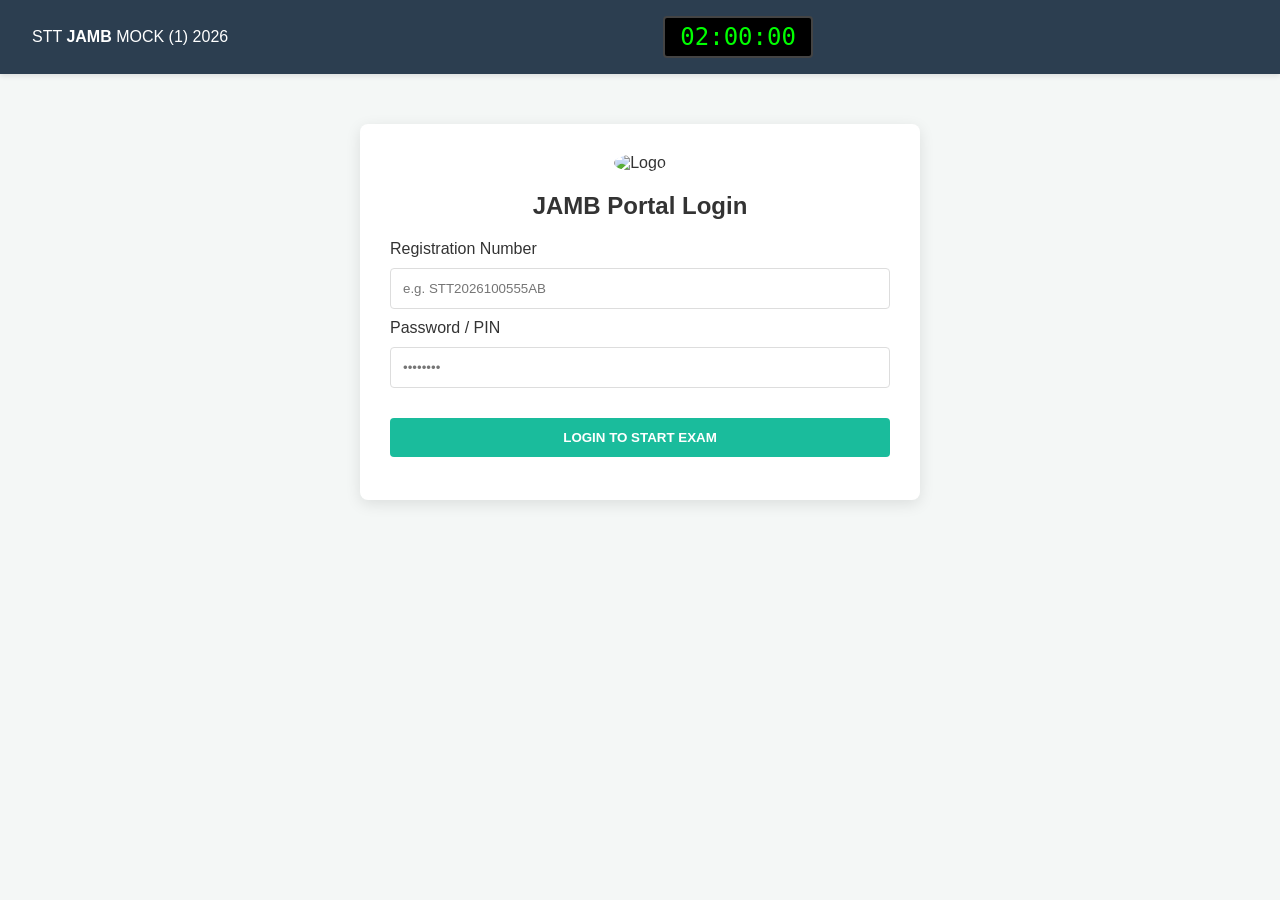
==== index.html @ cdda734f "Each file edited and updated" ====
<!DOCTYPE html>
<html lang="en">
<head>
    <meta charset="UTF-8">
    <meta name="viewport" content="width=device-width, initial-scale=1.0">
    <title>SST JAMB MOCK 2026</title>
    <link rel="stylesheet" href="style.css">
</head>
<body>

<header>
    <div class="logo">STT <strong>JAMB</strong> MOCK (1) 2026</div>
    <div class="timer-box" id="timer">02:00:00</div>
    <div id="userDisplayName" style="font-size: 0.9rem;"></div>
</header>

<div id="loginPage" class="auth-container">
    <div style="margin-bottom: 20px;">
        <img src="https://via.placeholder.com/80" alt="Logo" style="border-radius: 50%;">
        <h2>JAMB Portal Login</h2>
    </div>
    <div style="text-align: left;">
        <label>Registration Number</label>
        <input type="text" id="regNumber" placeholder="e.g. STT2026100555AB">
        
        <label>Password / PIN</label>
        <input type="password" id="password" placeholder="••••••••">
    </div>
    <button class="btn-main" style="margin-top: 20px;" id="loginBtn" onclick="handleLogin()">
        LOGIN TO START EXAM
    </button>
    
    <p id="loginError" style="color: var(--accent); font-size: 0.8rem; margin-top: 10px;"></p>
</div>

<div id="examPage" class="hidden">
    <div class="subject-tabs" id="subjectTabs"></div>
    
    <div class="exam-layout">
        <main>
            <div class="question-card" id="questionArea">
                </div>
            <div style="margin-top: 20px; display: flex; justify-content: space-between;">
                <button class="btn-main" style="width: 120px;" onclick="prevQuestion()">Previous</button>
                <button class="btn-main" style="width: 120px;" onclick="nextQuestion()">Next</button>
            </div>
        </main>

        <aside class="nav-panel">
            <h4>Question Palette</h4>
            <div class="q-grid" id="questionGrid"></div>
            <hr>
            <button class="btn-main" style="background: var(--accent);" onclick="confirmSubmit()">SUBMIT EXAM</button>
        </aside>
    </div>
</div>

<div id="resultPage" class="hidden">
    <div class="result-container">
        <h2>Examination Result</h2>
        <div id="scoreCircle" style="font-size: 3rem; color: var(--secondary); margin: 20px 0;"></div>
        <table id="resultTable">
            <thead>
                <tr><th>Subject</th><th>Score</th></tr>
            </thead>
            <tbody id="resultBody"></tbody>
        </table>
        <button class="btn-main" onclick="location.reload()">Take Another Mock</button>
    </div>
</div>

<script>
    const BASE_URL = "https://cbt-backend-mgqe.onrender.com"; // Update to your Render URL
    let state = {
        examId: null,
        userId: null,
        allQuestions: [], // Organized by subject
        currentSubIndex: 0,
        currentQIndex: 0,
        answers: {}, // { questionId: selectedKey }
        timeLeft: 120 * 60
    };
async function handleLogin() {
    const regNumber = document.getElementById('regNumber').value;
    const password = document.getElementById('password').value;
    const errorEl = document.getElementById('loginError');
    const btn = document.getElementById('loginBtn');

    if(!regNumber || !password) return alert("Please enter both Reg Number and Password");

    btn.innerText = "Authenticating...";
    btn.disabled = true;

    try {
        const res = await fetch(`${BASE_URL}/login`, {
            method: "POST",
            headers: {"Content-Type":"application/json"},
            body: JSON.stringify({ regNumber, password })
        });

        const data = await res.json();

        if (res.status !== 200) {
            errorEl.innerText = data.message;
            btn.innerText = "LOGIN TO START EXAM";
            btn.disabled = false;
            return;
        }

        // Successfully Logged In
        state.examId = data.examId;
        state.userId = data.userId;

        // Fetch Questions for this user's specific subject combination
        const qRes = await fetch(`${BASE_URL}/fetch-questions/${state.examId}`);
        state.allQuestions = await qRes.json();

        // UI Transition
        document.getElementById('loginPage').classList.add('hidden');
        document.getElementById('examPage').classList.remove('hidden');
        document.getElementById('userDisplayName').innerText = 
            `${data.firstName} ${data.lastName} (${regNumber.toUpperCase()})`;
        
        renderTabs();
        renderQuestion();
        startTimer();

    } catch (err) {
        errorEl.innerText = "Server connection failed. Please try again.";
        btn.disabled = false;
    }
}
    

    function renderTabs() {
        const container = document.getElementById('subjectTabs');
        container.innerHTML = state.allQuestions.map((item, idx) => `
            <div class="tab ${idx === state.currentSubIndex ? 'active-tab' : ''}" onclick="switchSubject(${idx})">
                ${item.subject}
            </div>
        `).join('');
    }

    function switchSubject(idx) {
        state.currentSubIndex = idx;
        state.currentQIndex = 0;
        renderTabs();
        renderQuestion();
    }

    function renderQuestion() {
        const subjectData = state.allQuestions[state.currentSubIndex];
        const q = subjectData.questions[state.currentQIndex];
        const questionArea = document.getElementById('questionArea');

        let html = `
            <small>Subject: ${subjectData.subject} | Question ${state.currentQIndex + 1}</small>
            <p style="font-size: 1.2rem; margin: 20px 0;">${q.questionText}</p>
        `;

        q.options.forEach(opt => {
            const isSelected = state.answers[q._id] === opt.key;
            html += `
                <div class="option ${isSelected ? 'selected' : ''}" onclick="saveAnswer('${q._id}', '${opt.key}')">
                    <span class="opt-key">${opt.key}</span>
                    <span>${opt.value}</span>
                </div>
            `;
        });

        questionArea.innerHTML = html;
        renderGrid();
    }

    function renderGrid() {
        const questions = state.allQuestions[state.currentSubIndex].questions;
        const grid = document.getElementById('questionGrid');
        grid.innerHTML = questions.map((q, i) => `
            <div class="q-circle ${state.answers[q._id] ? 'answered' : ''} ${i === state.currentQIndex ? 'current' : ''}" 
                 onclick="jumpTo(${i})">${i + 1}</div>
        `).join('');
    }

    async function saveAnswer(qId, key) {
        state.answers[qId] = key;
        renderQuestion();
        
        // Silent background save
        fetch(`${BASE_URL}/save-answer`, {
            method: "POST",
            headers: {"Content-Type":"application/json"},
            body: JSON.stringify({ examId: state.examId, questionId: qId, selectedOptionKey: key })
        });
    }

    function jumpTo(i) { state.currentQIndex = i; renderQuestion(); }
    function nextQuestion() { 
        if(state.currentQIndex < state.allQuestions[state.currentSubIndex].questions.length - 1) {
            state.currentQIndex++; renderQuestion();
        }
    }
    function prevQuestion() {
        if(state.currentQIndex > 0) {
            state.currentQIndex--; renderQuestion();
        }
    }

    function startTimer() {
        const timerEl = document.getElementById('timer');
        const interval = setInterval(() => {
            state.timeLeft--;
            let h = Math.floor(state.timeLeft / 3600);
            let m = Math.floor((state.timeLeft % 3600) / 60);
            let s = state.timeLeft % 60;
            timerEl.innerText = `${String(h).padStart(2,'0')}:${String(m).padStart(2,'0')}:${String(s).padStart(2,'0')}`;
            
            if(state.timeLeft <= 0) { clearInterval(interval); confirmSubmit(); }
        }, 1000);
    }

    async function confirmSubmit() {
        if(!confirm("Are you sure you want to submit?")) return;
        
        const res = await fetch(`${BASE_URL}/submit-exam`, {
            method: "POST",
            headers: {"Content-Type":"application/json"},
            body: JSON.stringify({ examId: state.examId })
        });
        const result = await res.json();
        
        showResults(result);
    }

    function showResults(data) {
        document.getElementById('examPage').classList.add('hidden');
        document.getElementById('resultPage').classList.remove('hidden');
        document.getElementById('scoreCircle').innerText = `${data.aggregateScore} / 400`;
        
        const body = document.getElementById('resultBody');
        body.innerHTML = data.subjectResults.map(r => `
            <tr>
                <td>${r.subjectName}</td>
                <td>${r.weightedScore} / 100 <small>(${r.correctCount} correct)</small></td>
            </tr>
        `).join('');
    }
</script>
</body>
</html>
---- style.css ----
:root {
    --primary: #2c3e50;
    --secondary: #1abc9c;
    --accent: #e74c3c;
    --bg: #f4f7f6;
    --white: #ffffff;
    --text: #333;
}

body {
    font-family: 'Segoe UI', Tahoma, Geneva, Verdana, sans-serif;
    margin: 0;
    background-color: var(--bg);
    color: var(--text);
}

/* Utilities */
.hidden { display: none !important; }

/* Header & Timer */
header {
    background: var(--primary);
    color: var(--white);
    padding: 1rem 2rem;
    display: flex;
    justify-content: space-between;
    align-items: center;
    box-shadow: 0 2px 5px rgba(0,0,0,0.1);
    position: sticky;
    top: 0;
    z-index: 100;
}

.timer-box {
    background: #000;
    padding: 5px 15px;
    border-radius: 4px;
    font-family: monospace;
    font-size: 1.5rem;
    color: #00ff00;
    border: 2px solid #444;
}

/* Auth & Dashboard Card */
.auth-container, .result-container {
    max-width: 500px;
    margin: 50px auto;
    background: var(--white);
    padding: 30px;
    border-radius: 8px;
    box-shadow: 0 4px 15px rgba(0,0,0,0.1);
    text-align: center;
}

input, select {
    width: 100%;
    padding: 12px;
    margin: 10px 0;
    border: 1px solid #ddd;
    border-radius: 4px;
    box-sizing: border-box;
}

.btn-main {
    background: var(--secondary);
    color: white;
    border: none;
    padding: 12px 25px;
    cursor: pointer;
    font-weight: bold;
    border-radius: 4px;
    transition: 0.3s;
    width: 100%;
}

.btn-main:hover { opacity: 0.9; }

/* Exam Layout */
.exam-layout {
    display: grid;
    grid-template-columns: 1fr 300px;
    gap: 20px;
    padding: 20px;
}

@media (max-width: 800px) {
    .exam-layout { grid-template-columns: 1fr; }
}

/* Tabs */
.subject-tabs {
    display: flex;
    background: #ddd;
    gap: 2px;
}

.tab {
    flex: 1;
    padding: 15px;
    text-align: center;
    cursor: pointer;
    background: #eee;
    font-weight: bold;
}

.active-tab {
    background: var(--white);
    color: var(--secondary);
    border-top: 3px solid var(--secondary);
}

/* Question Area */
.question-card {
    background: var(--white);
    padding: 25px;
    border-radius: 5px;
    min-height: 300px;
}

.option {
    border: 2px solid #eee;
    padding: 15px;
    margin: 10px 0;
    border-radius: 8px;
    cursor: pointer;
    display: flex;
    align-items: center;
    transition: 0.2s;
}

.option:hover { background: #f9f9f9; }

.option.selected {
    border-color: var(--secondary);
    background: #e8f8f5;
}

.opt-key {
    background: #eee;
    width: 30px;
    height: 30px;
    display: flex;
    align-items: center;
    justify-content: center;
    border-radius: 50%;
    margin-right: 15px;
    font-weight: bold;
}

/* Navigation Grid */
.nav-panel {
    background: var(--white);
    padding: 15px;
    border-radius: 5px;
}

.q-grid {
    display: grid;
    grid-template-columns: repeat(5, 1fr);
    gap: 8px;
    margin-bottom: 20px;
}

.q-circle {
    aspect-ratio: 1;
    border: 1px solid #ccc;
    background: #fff;
    cursor: pointer;
    display: flex;
    align-items: center;
    justify-content: center;
    font-size: 0.8rem;
    border-radius: 4px;
}

.q-circle.answered { background: var(--secondary); color: white; border: none; }
.q-circle.current { border: 2px solid var(--primary); font-weight: bold; }

/* Results Table */
table {
    width: 100%;
    border-collapse: collapse;
    margin: 20px 0;
}

th, td {
    padding: 12px;
    border-bottom: 1px solid #ddd;
    text-align: left;
}
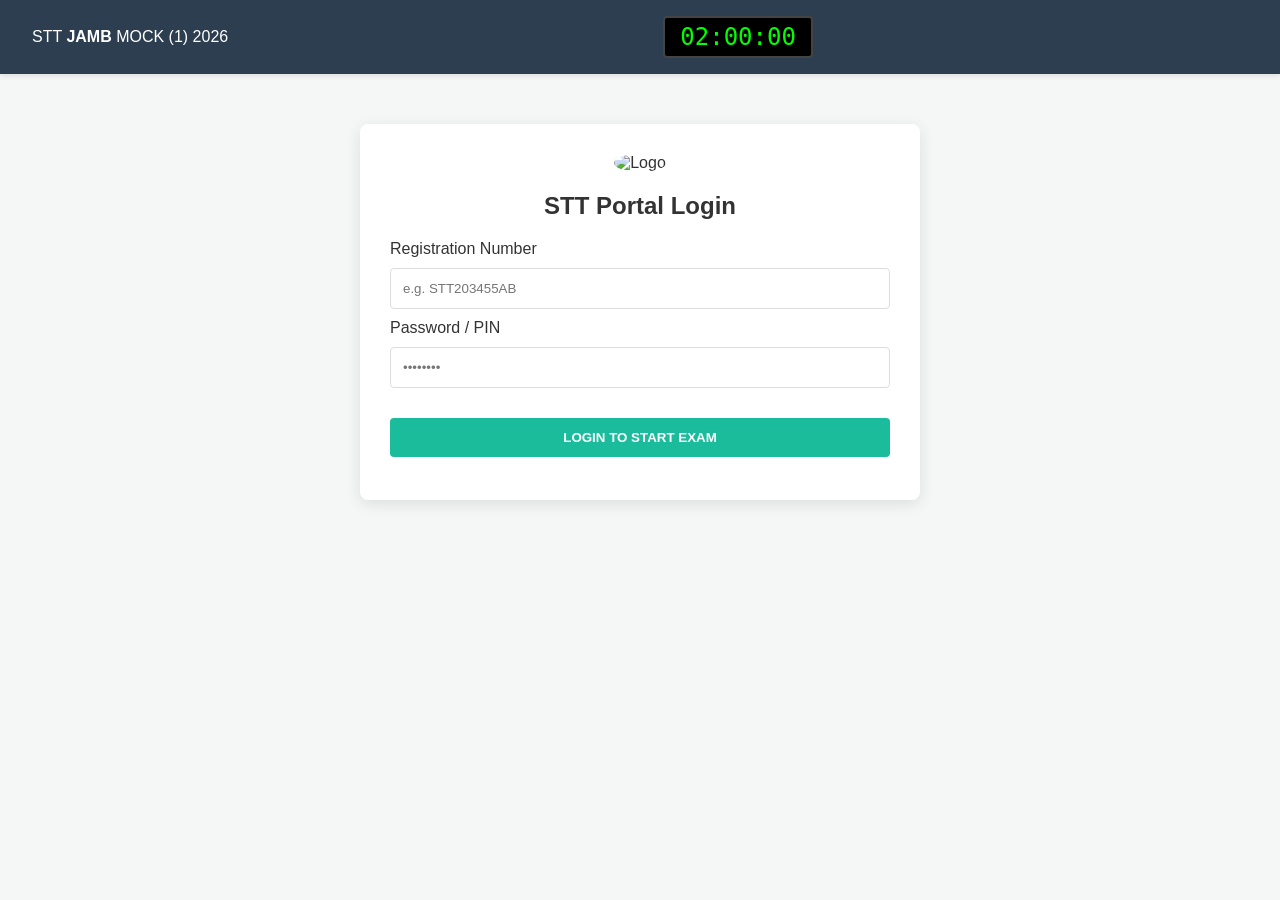
==== commit 560323ff: "Each file edited and updated (new)" ====
--- a/index.html
+++ b/index.html
@@ -17,11 +17,11 @@
 <div id="loginPage" class="auth-container">
     <div style="margin-bottom: 20px;">
         <img src="https://via.placeholder.com/80" alt="Logo" style="border-radius: 50%;">
-        <h2>JAMB Portal Login</h2>
+        <h2>STT Portal Login</h2>
     </div>
     <div style="text-align: left;">
         <label>Registration Number</label>
-        <input type="text" id="regNumber" placeholder="e.g. STT2026100555AB">
+        <input type="text" id="regNumber" placeholder="e.g. STT203455AB">
         
         <label>Password / PIN</label>
         <input type="password" id="password" placeholder="••••••••">
@@ -107,28 +107,33 @@
             return;
         }
 
-        // Successfully Logged In
-        state.examId = data.examId;
-        state.userId = data.userId;
-
-        // Fetch Questions for this user's specific subject combination
-        const qRes = await fetch(`${BASE_URL}/fetch-questions/${state.examId}`);
-        state.allQuestions = await qRes.json();
-
-        // UI Transition
-        document.getElementById('loginPage').classList.add('hidden');
-        document.getElementById('examPage').classList.remove('hidden');
-        document.getElementById('userDisplayName').innerText = 
-            `${data.firstName} ${data.lastName} (${regNumber.toUpperCase()})`;
-        
-        renderTabs();
-        renderQuestion();
-        startTimer();
-
-    } catch (err) {
-        errorEl.innerText = "Server connection failed. Please try again.";
-        btn.disabled = false;
-    }
+// ... inside handleLogin() after const data = await res.json();
+
+if (res.ok) {
+    // 1. Store IDs in the global state
+    state.examId = data.examId;
+    state.userId = data.userId;
+
+    // 2. Update the UI Header with the retrieved data
+    // Use data.firstName and data.regNumber specifically
+    document.getElementById('userDisplayName').innerText = 
+        `${data.firstName} ${data.lastName} (${data.regNumber})`;
+
+    // 3. Proceed to fetch questions
+    const qRes = await fetch(`${BASE_URL}/fetch-questions/${state.examId}`);
+    state.allQuestions = await qRes.json();
+
+    // 4. Switch Screens
+    document.getElementById('loginPage').classList.add('hidden');
+    document.getElementById('examPage').classList.remove('hidden');
+    
+    renderTabs();
+    renderQuestion();
+    startTimer();
+} else {
+    // Handle error if data.message is undefined
+    errorEl.innerText = data.message || "Login failed";
+}
 }
     
 
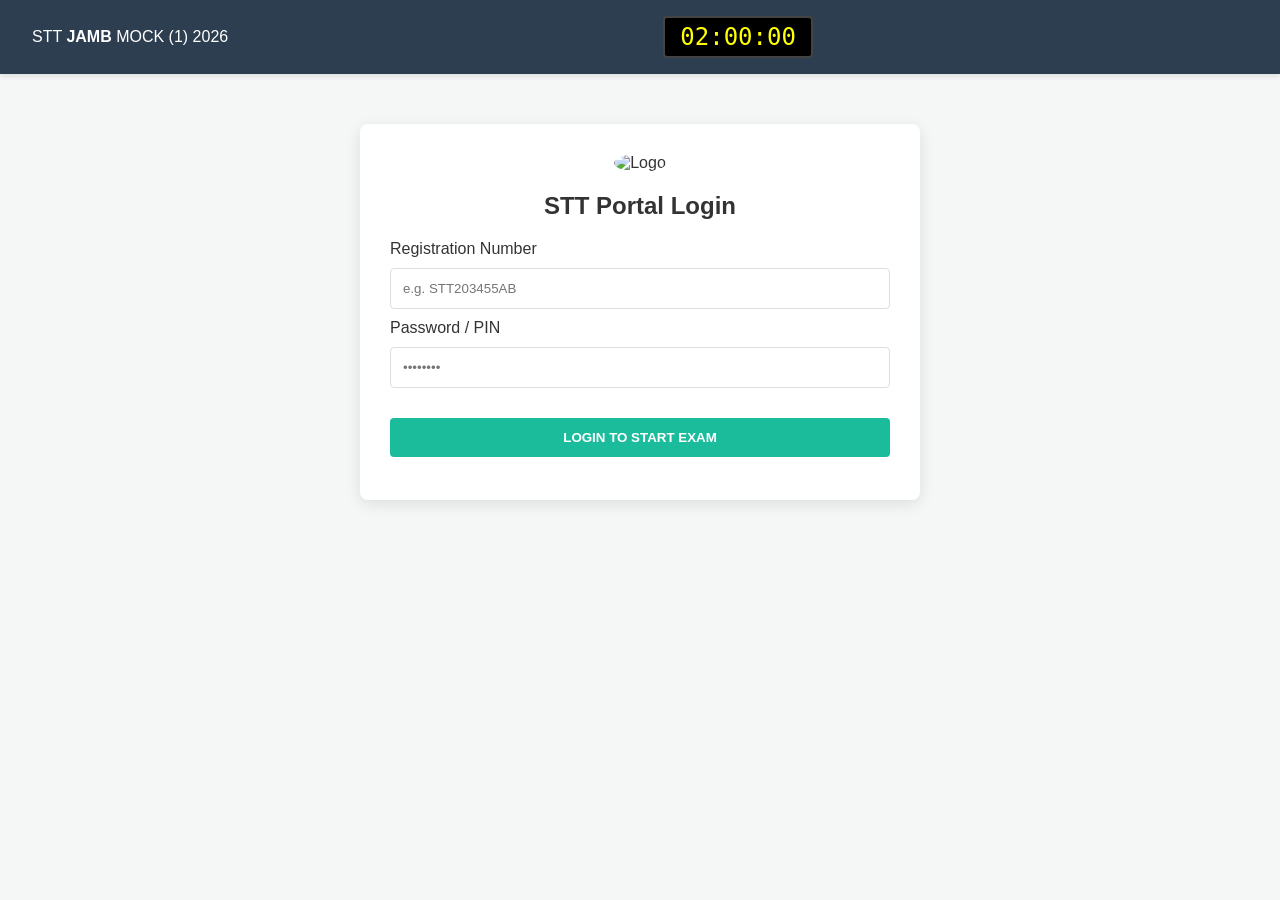
==== commit cefc7603: "Each file edited and updated (new latest 1.0)" ====
--- a/index.html
+++ b/index.html
@@ -3,8 +3,10 @@
 <head>
     <meta charset="UTF-8">
     <meta name="viewport" content="width=device-width, initial-scale=1.0">
-    <title>SST JAMB MOCK 2026</title>
+    <title>STT JAMB MOCK 2026</title>
     <link rel="stylesheet" href="style.css">
+    <script src="https://polyfill.io/v3/polyfill.min.js?features=es6"></script>
+    <script id="MathJax-script" async src="https://cdn.jsdelivr.net/npm/mathjax@3/es5/tex-mml-chtml.js"></script>
 </head>
 <body>
 
@@ -33,13 +35,27 @@
     <p id="loginError" style="color: var(--accent); font-size: 0.8rem; margin-top: 10px;"></p>
 </div>
 
+<div id="dashboardPage" class="hidden auth-container">
+    <div class="card">
+        <h3>Welcome, <span id="dashName"></span></h3>
+        <p><strong>Reg No:</strong> <span id="dashReg"></span></p>
+        <div style="background: #f0f9ff; padding: 15px; border-radius: 8px; margin: 20px 0; text-align: left;">
+            <p><strong>Available Exam:</strong> <span id="examName"></span></p>
+            <p><strong>Duration:</strong> <span id="examDur"></span> Minutes</p>
+            <p><strong>Subjects:</strong> <span id="examSubs"></span></p>
+        </div>
+        <button class="btn-main" id="startExamBtn" onclick="initiateExam()">START EXAMINATION NOW</button>
+    </div>
+</div>
+
 <div id="examPage" class="hidden">
     <div class="subject-tabs" id="subjectTabs"></div>
     
     <div class="exam-layout">
         <main>
             <div class="question-card" id="questionArea">
-                </div>
+                <p>Loading questions...</p>
+            </div>
             <div style="margin-top: 20px; display: flex; justify-content: space-between;">
                 <button class="btn-main" style="width: 120px;" onclick="prevQuestion()">Previous</button>
                 <button class="btn-main" style="width: 120px;" onclick="nextQuestion()">Next</button>
@@ -50,7 +66,7 @@
             <h4>Question Palette</h4>
             <div class="q-grid" id="questionGrid"></div>
             <hr>
-            <button class="btn-main" style="background: var(--accent);" onclick="confirmSubmit()">SUBMIT EXAM</button>
+            <button class="btn-main" style="background: #e74c3c;" onclick="confirmSubmit()">SUBMIT EXAM</button>
         </aside>
     </div>
 </div>
@@ -58,7 +74,7 @@
 <div id="resultPage" class="hidden">
     <div class="result-container">
         <h2>Examination Result</h2>
-        <div id="scoreCircle" style="font-size: 3rem; color: var(--secondary); margin: 20px 0;"></div>
+        <div id="scoreCircle" style="font-size: 3rem; color: #1abc9c; margin: 20px 0;"></div>
         <table id="resultTable">
             <thead>
                 <tr><th>Subject</th><th>Score</th></tr>
@@ -70,23 +86,81 @@
 </div>
 
 <script>
-    const BASE_URL = "https://cbt-backend-mgqe.onrender.com"; // Update to your Render URL
+    const BASE_URL = "https://cbt-backend-mgqe.onrender.com"; 
+    
     let state = {
+        user: null,
         examId: null,
         userId: null,
-        allQuestions: [], // Organized by subject
+        allQuestions: [], 
         currentSubIndex: 0,
         currentQIndex: 0,
-        answers: {}, // { questionId: selectedKey }
-        timeLeft: 120 * 60
+        answers: {}, 
+        timeLeft: 0,
+        timerInterval: null
     };
+
+    /*async function handleLogin() {
+        const regNumber = document.getElementById('regNumber').value.trim();
+        const password = document.getElementById('password').value.trim();
+        const errorEl = document.getElementById('loginError');
+        const btn = document.getElementById('loginBtn');
+
+        if(!regNumber || !password) return alert("Please enter both Reg Number and Password");
+
+        errorEl.innerText = "";
+        btn.innerText = "Authenticating...";
+        btn.disabled = true;
+
+        try {
+            const res = await fetch(`${BASE_URL}/login`, {
+                method: "POST",
+                headers: {"Content-Type":"application/json"},
+                body: JSON.stringify({ regNumber, password })
+            });
+
+            const data = await res.json();
+
+            if (!res.ok) {
+                errorEl.innerText = data.message || "Login failed";
+                btn.innerText = "LOGIN TO START EXAM";
+                btn.disabled = false;
+                return;
+            }
+
+            // SUCCESS: Set state
+            state.examId = data.examId;
+            state.userId = data.userId;
+
+            // Fetch Questions
+            const qRes = await fetch(`${BASE_URL}/fetch-questions/${state.examId}`);
+            if (!qRes.ok) throw new Error("Could not load questions.");
+            state.allQuestions = await qRes.json();
+
+            // UI Transition
+            document.getElementById('userDisplayName').innerText = `${data.firstName} ${data.lastName} (${data.regNumber})`;
+            document.getElementById('loginPage').classList.add('hidden');
+            document.getElementById('examPage').classList.remove('hidden');
+            
+            renderTabs();
+            renderQuestion();
+            startTimer();
+
+        } catch (err) {
+            console.error(err);
+            errorEl.innerText = "Connection error. Is the server running?";
+            btn.innerText = "LOGIN TO START EXAM";
+            btn.disabled = false;
+        }
+    }
+*/
 async function handleLogin() {
-    const regNumber = document.getElementById('regNumber').value;
-    const password = document.getElementById('password').value;
+    const regNumber = document.getElementById('regNumber').value.trim();
+    const password = document.getElementById('password').value.trim();
     const errorEl = document.getElementById('loginError');
     const btn = document.getElementById('loginBtn');
 
-    if(!regNumber || !password) return alert("Please enter both Reg Number and Password");
+    if(!regNumber || !password) return alert("Please enter both credentials");
 
     btn.innerText = "Authenticating...";
     btn.disabled = true;
@@ -100,40 +174,70 @@
 
         const data = await res.json();
 
-        if (res.status !== 200) {
-            errorEl.innerText = data.message;
+        if (!res.ok) {
+            errorEl.innerText = data.message || "Login failed";
             btn.innerText = "LOGIN TO START EXAM";
             btn.disabled = false;
             return;
         }
 
-// ... inside handleLogin() after const data = await res.json();
-
-if (res.ok) {
-    // 1. Store IDs in the global state
-    state.examId = data.examId;
-    state.userId = data.userId;
-
-    // 2. Update the UI Header with the retrieved data
-    // Use data.firstName and data.regNumber specifically
-    document.getElementById('userDisplayName').innerText = 
-        `${data.firstName} ${data.lastName} (${data.regNumber})`;
-
-    // 3. Proceed to fetch questions
-    const qRes = await fetch(`${BASE_URL}/fetch-questions/${state.examId}`);
-    state.allQuestions = await qRes.json();
-
-    // 4. Switch Screens
-    document.getElementById('loginPage').classList.add('hidden');
-    document.getElementById('examPage').classList.remove('hidden');
-    
-    renderTabs();
-    renderQuestion();
-    startTimer();
-} else {
-    // Handle error if data.message is undefined
-    errorEl.innerText = data.message || "Login failed";
+        // CORRECT MAPPING based on your server.js response
+        state.userId = data.userId;
+        state.examId = data.examId;
+        
+        // Update UI
+        document.getElementById('dashName').innerText = `${data.firstName} ${data.lastName}`;
+        document.getElementById('dashReg').innerText = data.regNumber;
+        document.getElementById('loginPage').classList.add('hidden');
+        document.getElementById('dashboardPage').classList.remove('hidden');
+
+    } catch (err) {
+        console.error(err);
+        errorEl.innerText = "Server connection failed.";
+        btn.disabled = false;
+    }
 }
+
+    async function initiateExam() {
+    const startBtn = document.getElementById('startExamBtn');
+    startBtn.innerText = "Loading Questions...";
+    startBtn.disabled = true;
+
+    try {
+        // 1. Create the Exam Session in Backend
+        const res = await fetch(`${BASE_URL}/login`, { // Or a specific /start-exam route if you created one
+            method: "POST",
+            headers: {"Content-Type": "application/json"},
+            body: JSON.stringify({ regNumber: state.user.regNumber, password: state.user.password })
+        });
+        const data = await res.json();
+        
+        // 2. Set the global examId
+        state.examId = data.examId; 
+
+        // 3. Fetch the randomized questions
+        const qRes = await fetch(`${BASE_URL}/fetch-questions/${state.examId}`);
+        const questionsData = await qRes.json();
+        
+        if (!qRes.ok) throw new Error("Could not load questions");
+
+        state.allQuestions = questionsData;
+        
+        // 4. Switch UI
+        document.getElementById('dashboardPage').classList.add('hidden');
+        document.getElementById('examPage').classList.remove('hidden');
+        
+        // 5. Initialize Exam UI
+        renderTabs();
+        renderQuestion();
+        startTimer(); // Ensure this function exists!
+        
+    } catch (err) {
+        console.error("Start Exam Error:", err);
+        alert("Failed to start exam. Check console for details.");
+        startBtn.disabled = false;
+        startBtn.innerText = "START EXAMINATION NOW";
+    }
 }
     
 
@@ -155,13 +259,22 @@
 
     function renderQuestion() {
         const subjectData = state.allQuestions[state.currentSubIndex];
+        if (!subjectData || !subjectData.questions.length) {
+            document.getElementById('questionArea').innerHTML = "No questions found for this subject.";
+            return;
+        }
+
         const q = subjectData.questions[state.currentQIndex];
         const questionArea = document.getElementById('questionArea');
 
         let html = `
             <small>Subject: ${subjectData.subject} | Question ${state.currentQIndex + 1}</small>
-            <p style="font-size: 1.2rem; margin: 20px 0;">${q.questionText}</p>
+            <div style="font-size: 1.2rem; margin: 20px 0;">${q.questionText}</div>
         `;
+
+        if(q.questionImage) {
+            html += `<img src="${q.questionImage}" style="max-width:100%; height:auto; margin-bottom:15px; border-radius:5px;">`;
+        }
 
         q.options.forEach(opt => {
             const isSelected = state.answers[q._id] === opt.key;
@@ -169,12 +282,16 @@
                 <div class="option ${isSelected ? 'selected' : ''}" onclick="saveAnswer('${q._id}', '${opt.key}')">
                     <span class="opt-key">${opt.key}</span>
                     <span>${opt.value}</span>
+                    ${opt.optionImage ? `<br><img src="${opt.optionImage}" style="max-height:100px; margin-top:5px;">` : ''}
                 </div>
             `;
         });
 
         questionArea.innerHTML = html;
         renderGrid();
+        
+        // Trigger MathJax to render any LaTeX
+        if (window.MathJax) MathJax.typesetPromise();
     }
 
     function renderGrid() {
@@ -191,19 +308,23 @@
         renderQuestion();
         
         // Silent background save
-        fetch(`${BASE_URL}/save-answer`, {
-            method: "POST",
-            headers: {"Content-Type":"application/json"},
-            body: JSON.stringify({ examId: state.examId, questionId: qId, selectedOptionKey: key })
-        });
+        try {
+            await fetch(`${BASE_URL}/save-answer`, {
+                method: "POST",
+                headers: {"Content-Type":"application/json"},
+                body: JSON.stringify({ examId: state.examId, questionId: qId, selectedOptionKey: key })
+            });
+        } catch (e) { console.error("Auto-save failed", e); }
     }
 
     function jumpTo(i) { state.currentQIndex = i; renderQuestion(); }
+    
     function nextQuestion() { 
         if(state.currentQIndex < state.allQuestions[state.currentSubIndex].questions.length - 1) {
             state.currentQIndex++; renderQuestion();
         }
     }
+    
     function prevQuestion() {
         if(state.currentQIndex > 0) {
             state.currentQIndex--; renderQuestion();
@@ -212,29 +333,53 @@
 
     function startTimer() {
         const timerEl = document.getElementById('timer');
-        const interval = setInterval(() => {
+        state.timerInterval = setInterval(() => {
             state.timeLeft--;
+            if(state.timeLeft <= 0) {
+                clearInterval(state.timerInterval);
+                autoSubmit();
+            }
             let h = Math.floor(state.timeLeft / 3600);
             let m = Math.floor((state.timeLeft % 3600) / 60);
             let s = state.timeLeft % 60;
             timerEl.innerText = `${String(h).padStart(2,'0')}:${String(m).padStart(2,'0')}:${String(s).padStart(2,'0')}`;
-            
-            if(state.timeLeft <= 0) { clearInterval(interval); confirmSubmit(); }
         }, 1000);
     }
 
     async function confirmSubmit() {
-        if(!confirm("Are you sure you want to submit?")) return;
-        
+        if(!confirm("Are you sure you want to end the exam?")) return;
+        submitProcess();
+    }
+
+    async function autoSubmit() {
+        alert("Time is up! Your exam is being submitted automatically.");
+        submitProcess();
+    }
+
+    async function submitProcess() {
+    // Show a "Processing Result..." overlay so user doesn't click away
+    showLoadingOverlay(true); 
+    
+    try {
         const res = await fetch(`${BASE_URL}/submit-exam`, {
             method: "POST",
             headers: {"Content-Type":"application/json"},
-            body: JSON.stringify({ examId: state.examId })
+            body: JSON.stringify({ 
+                examId: state.examId,
+                finalTimeLeft: state.timeLeft // Pass this for analytics
+            })
         });
+
+        if (!res.ok) throw new Error("Server rejected submission");
+
         const result = await res.json();
-        
         showResults(result);
-    }
+    } catch (e) {
+        alert("Submission Error: Your answers are safe, but we couldn't calculate the score. Please contact the Admin.");
+    } finally {
+        showLoadingOverlay(false);
+    }
+}
 
     function showResults(data) {
         document.getElementById('examPage').classList.add('hidden');
@@ -245,7 +390,7 @@
         body.innerHTML = data.subjectResults.map(r => `
             <tr>
                 <td>${r.subjectName}</td>
-                <td>${r.weightedScore} / 100 <small>(${r.correctCount} correct)</small></td>
+                <td>${r.weightedScore} / 100 <br><small>(${r.correctCount} correct)</small></td>
             </tr>
         `).join('');
     }
--- a/style.css
+++ b/style.css
@@ -5,6 +5,9 @@
     --bg: #f4f7f6;
     --white: #ffffff;
     --text: #333;
+    --primary-dark: #0284c7;
+    --slate-800: #1e293b;
+    --slate-100: #f1f5f9;
 }
 
 body {
@@ -37,7 +40,7 @@
     border-radius: 4px;
     font-family: monospace;
     font-size: 1.5rem;
-    color: #00ff00;
+    color: #ffff00;
     border: 2px solid #444;
 }
 
@@ -83,6 +86,12 @@
     padding: 20px;
 }
 
+@media (min-width: 768px) {
+    .admin-container { flex-direction: row; }
+    .sidebar { width: 260px; position: fixed; height: 100vh; }
+    .main-content { margin-left: 260px; width: calc(100% - 260px); }
+}
+
 @media (max-width: 800px) {
     .exam-layout { grid-template-columns: 1fr; }
 }
@@ -115,6 +124,7 @@
     padding: 25px;
     border-radius: 5px;
     min-height: 300px;
+    margin-bottom: 5px;
 }
 
 .option {
@@ -187,4 +197,67 @@
     padding: 12px;
     border-bottom: 1px solid #ddd;
     text-align: left;
+}
+
+.sym-btn {
+        background: white;
+        border: 1px solid #e2e8f0;
+        padding: 8px 4px;
+        border-radius: 6px;
+        cursor: pointer;
+        font-size: 0.9rem;
+        transition: 0.2s;
+        color: #334155;
+    }
+    .sym-btn:hover {
+        background: #0ea5e9;
+        color: white;
+        border-color: #0ea5e9;
+        transform: translateY(-2px);
+    }
+ /**   .option-card {
+    background: white;
+    border: 1px solid #e2e8f0;
+    border-radius: 8px;
+    padding: 10px;
+    margin-bottom: 10px;
+}
+
+.opt-toolbar {
+    display: flex;
+    gap: 5px;
+    align-items: center;
+    border-bottom: 1px solid #f1f5f9;
+    padding-bottom: 5px;
+    margin-bottom: 8px;
+}
+
+.tool-btn {
+    padding: 2px 8px;
+    background: #f8fafc;
+    border: 1px solid #cbd5e1;
+    border-radius: 4px;
+    cursor: pointer;
+    font-size: 12px;
+    font-weight: bold;
+}
+
+.tool-btn.active {
+    background: #0ea5e9;
+    color: white;
+    border-color: #0284c7;
+}
+**/
+.opt-editor {
+    min-height: 40px;
+    padding: 8px;
+    border: 1px solid #f1f5f9;
+    outline-color: #0ea5e9;
+    font-size: 0.95rem;
+}
+
+.opt-img-input {
+    margin-top: 5px;
+    font-size: 11px !important;
+    padding: 5px !important;
 }
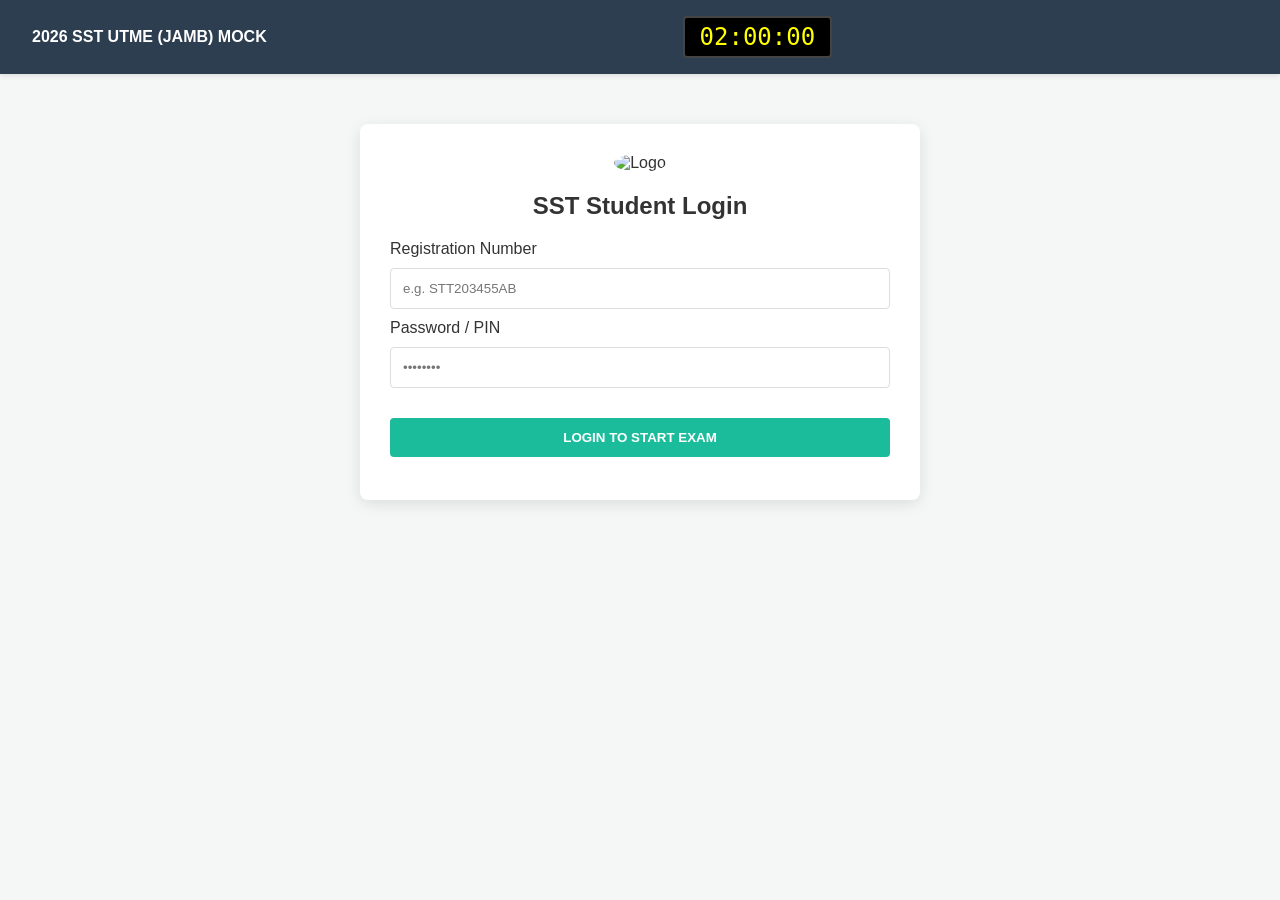
==== commit ed31dc8c: "Each file edited and updated (new latest 1.2)" ====
--- a/index.html
+++ b/index.html
@@ -11,7 +11,7 @@
 <body>
 
 <header>
-    <div class="logo">STT <strong>JAMB</strong> MOCK (1) 2026</div>
+    <div class="logo"><strong>2026 SST UTME (JAMB) MOCK </strong></div>
     <div class="timer-box" id="timer">02:00:00</div>
     <div id="userDisplayName" style="font-size: 0.9rem;"></div>
 </header>
@@ -19,7 +19,7 @@
 <div id="loginPage" class="auth-container">
     <div style="margin-bottom: 20px;">
         <img src="https://via.placeholder.com/80" alt="Logo" style="border-radius: 50%;">
-        <h2>STT Portal Login</h2>
+        <h2>SST Student Login</h2>
     </div>
     <div style="text-align: left;">
         <label>Registration Number</label>
--- a/style.css
+++ b/style.css
@@ -260,4 +260,15 @@
     margin-top: 5px;
     font-size: 11px !important;
     padding: 5px !important;
-}+}
+
+.btn-edit-sm {
+    background: #f59e0b; color: white; border: none; padding: 6px 10px; 
+    border-radius: 6px; cursor: pointer; transition: 0.2s;
+}
+.btn-delete-sm {
+    background: #fee2e2; color: #ef4444; border: 1px solid #fecaca; padding: 6px 10px; 
+    border-radius: 6px; cursor: pointer; transition: 0.2s;
+}
+.btn-edit-sm:hover { background: #d97706; }
+.btn-delete-sm:hover { background: #ef4444; color: white; }
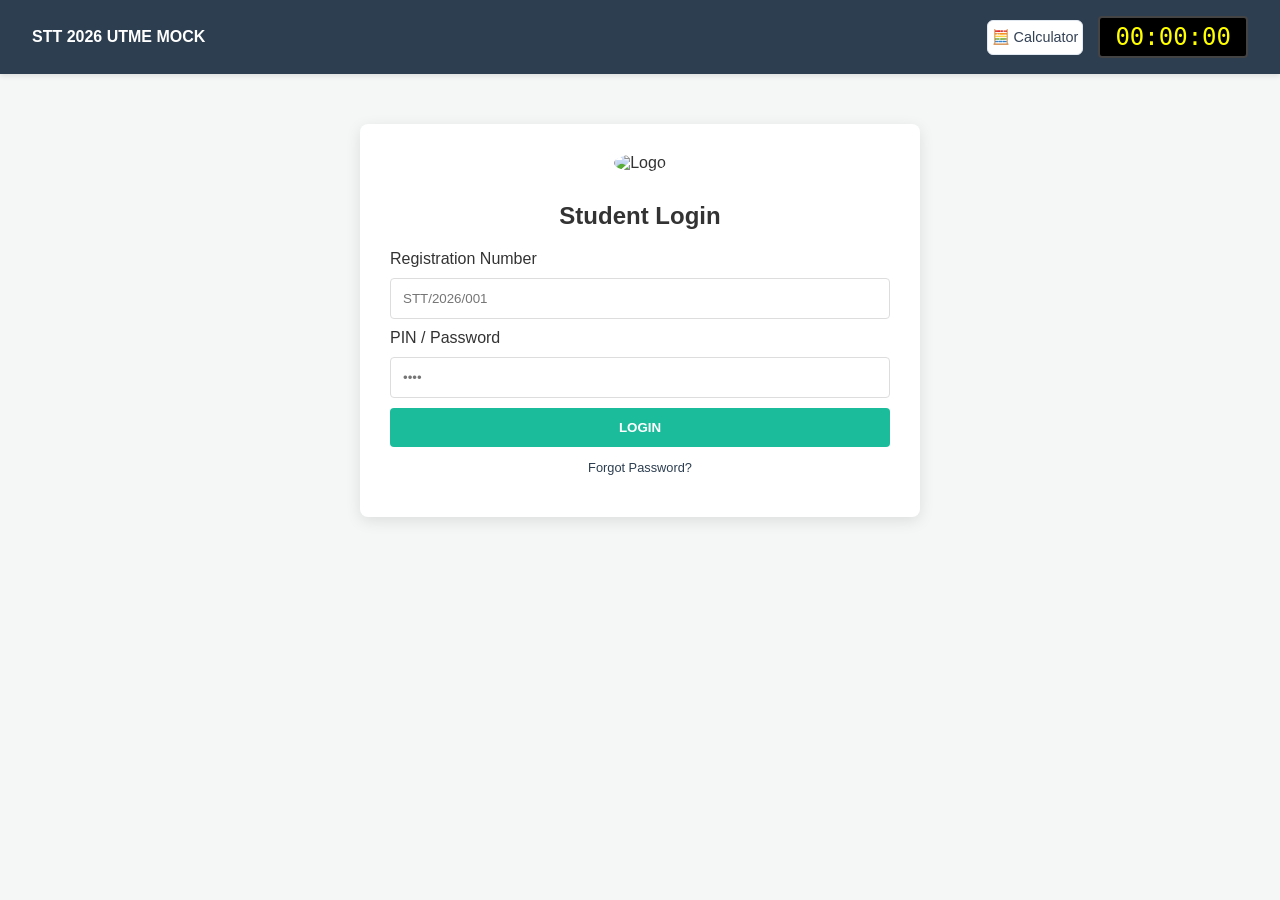
==== commit 1900c0b3: "NEW_Each file edited and updated (new latest 1.7)" ====
--- a/index.html
+++ b/index.html
@@ -3,383 +3,634 @@
 <head>
     <meta charset="UTF-8">
     <meta name="viewport" content="width=device-width, initial-scale=1.0">
-    <title>STT JAMB MOCK 2026</title>
+    <title>STT JAMB MOCK 2026 | Student Portal</title>
     <link rel="stylesheet" href="style.css">
     <script src="https://polyfill.io/v3/polyfill.min.js?features=es6"></script>
     <script id="MathJax-script" async src="https://cdn.jsdelivr.net/npm/mathjax@3/es5/tex-mml-chtml.js"></script>
+    <style>
+        /* Quick Calculator Styling */
+        #calc-widget {
+            position: absolute; top: 70px; right: 20px; width: 200px;
+            background: #222; padding: 10px; border-radius: 8px; z-index: 1000;
+        }
+        .calc-display { width: 100%; background: #000; color: #0f0; text-align: right; margin-bottom: 5px; padding: 5px; font-family: monospace; }
+.calc-grid {
+    display: grid;
+    grid-template-columns: repeat(4, 1fr);
+    gap: 4px;
+}
+.calc-btn {
+    padding: 8px 2px;
+    border-radius: 4px;
+    border: none;
+    background: #333;
+    color: white;
+    cursor: pointer;
+}
+.calc-btn.sci {
+    background: #444;
+    color: #00d4ff;
+}
+        
+        /* Fixed Question Area Styling */
+        .question-card {
+            background: var(--white);
+            padding: 25px;
+            border-radius: 8px;
+            height: 60vh; /* Fixed height */
+            overflow-y: auto; /* Internal scroll */
+            border: 1px solid #ddd;
+            margin-bottom: 10px;
+        }
+
+        /* Compact Navigation Grid */
+        .q-grid {
+            display: grid;
+            grid-template-columns: repeat(5, 1fr);
+            gap: 5px; /* Tighter gap */
+            margin-bottom: 20px;
+        }
+    </style>
 </head>
 <body>
 
 <header>
-    <div class="logo"><strong>2026 SST UTME (JAMB) MOCK </strong></div>
-    <div class="timer-box" id="timer">02:00:00</div>
-    <div id="userDisplayName" style="font-size: 0.9rem;"></div>
+    <div class="logo"><strong>STT 2026 UTME MOCK</strong></div>
+    <div style="display: flex; align-items: center; gap: 15px;">
+        <button class="sym-btn" onclick="toggleCalculator()">🧮 Calculator</button>
+        <div class="timer-box" id="timer">00:00:00</div>
+    </div>
 </header>
 
 <div id="loginPage" class="auth-container">
-    <div style="margin-bottom: 20px;">
-        <img src="https://via.placeholder.com/80" alt="Logo" style="border-radius: 50%;">
-        <h2>SST Student Login</h2>
-    </div>
+    <img src="https://via.placeholder.com/80" alt="Logo" style="border-radius: 50%; margin-bottom: 10px;">
+    <h2>Student Login</h2>
     <div style="text-align: left;">
         <label>Registration Number</label>
-        <input type="text" id="regNumber" placeholder="e.g. STT203455AB">
-        
-        <label>Password / PIN</label>
-        <input type="password" id="password" placeholder="••••••••">
+        <input type="text" id="regNumber" placeholder="STT/2026/001">
+        <label>PIN / Password</label>
+        <input type="password" id="password" placeholder="••••">
     </div>
-    <button class="btn-main" style="margin-top: 20px;" id="loginBtn" onclick="handleLogin()">
-        LOGIN TO START EXAM
-    </button>
-    
+    <button class="btn-main" id="loginBtn" onclick="handleLogin()">LOGIN</button>
     <p id="loginError" style="color: var(--accent); font-size: 0.8rem; margin-top: 10px;"></p>
+    <p style="font-size: 0.8rem; cursor: pointer; color: var(--primary);" onclick="alert('Please contact the System Admin at the front desk.')">Forgot Password?</p>
 </div>
 
 <div id="dashboardPage" class="hidden auth-container">
-    <div class="card">
-        <h3>Welcome, <span id="dashName"></span></h3>
-        <p><strong>Reg No:</strong> <span id="dashReg"></span></p>
-        <div style="background: #f0f9ff; padding: 15px; border-radius: 8px; margin: 20px 0; text-align: left;">
-            <p><strong>Available Exam:</strong> <span id="examName"></span></p>
-            <p><strong>Duration:</strong> <span id="examDur"></span> Minutes</p>
-            <p><strong>Subjects:</strong> <span id="examSubs"></span></p>
+    <h3>Welcome, <span id="dashName"></span></h3>
+    <div id="examNotice" style="background: #fff8e1; padding: 15px; border-radius: 8px; margin: 20px 0; text-align: left; border-left: 5px solid #ffc107;">
         </div>
-        <button class="btn-main" id="startExamBtn" onclick="initiateExam()">START EXAMINATION NOW</button>
+    <button class="btn-main" id="proceedBtn" onclick="showInstructions()">PROCEED TO INSTRUCTIONS</button>
+</div>
+
+<div id="instructionsPage" class="hidden auth-container" style="text-align: left;">
+    <h3 style="text-align: center;">Examination Instructions</h3>
+    <hr>
+    <p>Please read carefully before starting:</p>
+    <ul style="line-height: 1.6;">
+        <li><strong>Total Questions:</strong> <span id="totalQs">180</span></li>
+        <li><strong>Duration:</strong> <span id="totalMins">120</span> Minutes</li>
+        <li><strong>Auto-Save:</strong> Your progress is saved every 2 seconds.</li>
+        <li><strong>Navigation:</strong> Use the subject tabs to switch between papers.</li>
+    </ul>
+    <div style="background: #f1f5f9; padding: 10px; font-size: 0.85rem; border-radius: 5px;">
+        ⚠️ Do not refresh this page once the exam starts.
+    </div>
+    <button class="btn-main" style="margin-top: 20px;" id="startExamBtn" onclick="initiateExam()">START EXAMINATION</button>
+</div>
+
+<div id="examPage" class="hidden">
+  <div id="calc-widget" class="hidden">
+    <input type="text" id="calcScreen" class="calc-display" readonly value="0">
+    <div class="calc-grid">
+        <button class="calc-btn sci" onclick="calcSci('sin')">sin</button>
+        <button class="calc-btn sci" onclick="calcSci('cos')">cos</button>
+        <button class="calc-btn sci" onclick="calcSci('tan')">tan</button>
+        <button class="calc-btn sci" onclick="calcSci('log')">log</button>
+
+        <button class="calc-btn sci" onclick="calcInput('(')">(</button>
+        <button class="calc-btn sci" onclick="calcInput(')')">)</button>
+        <button class="calc-btn sci" onclick="calcInput('**')">xʸ</button>
+        <button class="calc-btn sci" onclick="calcSci('sqrt')">√</button>
+
+        <button class="calc-btn" onclick="calcInput('7')">7</button>
+        <button class="calc-btn" onclick="calcInput('8')">8</button>
+        <button class="calc-btn" onclick="calcInput('9')">9</button>
+        <button class="calc-btn" onclick="calcClear()" style="color:var(--accent);">C</button>
+
+        <button class="calc-btn" onclick="calcInput('4')">4</button>
+        <button class="calc-btn" onclick="calcInput('5')">5</button>
+        <button class="calc-btn" onclick="calcInput('6')">6</button>
+        <button class="calc-btn" onclick="calcInput('/')">÷</button>
+
+        <button class="calc-btn" onclick="calcInput('1')">1</button>
+        <button class="calc-btn" onclick="calcInput('2')">2</button>
+        <button class="calc-btn" onclick="calcInput('3')">3</button>
+        <button class="calc-btn" onclick="calcInput('*')">×</button>
+
+        <button class="calc-btn" onclick="calcInput('0')">0</button>
+        <button class="calc-btn" onclick="calcInput('.')">.</button>
+        <button class="calc-btn" onclick="calcInput('-')">-</button>
+        <button class="calc-btn" onclick="calcInput('+')">+</button>
+
+        <button class="calc-btn sci" style="grid-column: span 2; font-size: 0.7rem;" onclick="toggleFraction()">Dec ⟷ Frac</button>
+        <button class="calc-btn" style="grid-column: span 2; background:var(--secondary); color:white; font-weight: bold;" onclick="calcSolve()">=</button>
     </div>
 </div>
 
-<div id="examPage" class="hidden">
+
     <div class="subject-tabs" id="subjectTabs"></div>
     
     <div class="exam-layout">
         <main>
-            <div class="question-card" id="questionArea">
-                <p>Loading questions...</p>
-            </div>
+            <div class="question-card" id="questionArea"></div>
             <div style="margin-top: 20px; display: flex; justify-content: space-between;">
-                <button class="btn-main" style="width: 120px;" onclick="prevQuestion()">Previous</button>
-                <button class="btn-main" style="width: 120px;" onclick="nextQuestion()">Next</button>
+                <button class="btn-main" style="width: 120px; background: var(--primary);" onclick="prevQuestion()">Previous</button>
+                <button class="btn-main" style="width: 120px; background: var(--primary);" onclick="nextQuestion()">Next</button>
             </div>
         </main>
 
         <aside class="nav-panel">
-            <h4>Question Palette</h4>
+            <h4>Question Grid</h4>
             <div class="q-grid" id="questionGrid"></div>
             <hr>
-            <button class="btn-main" style="background: #e74c3c;" onclick="confirmSubmit()">SUBMIT EXAM</button>
+            <button class="btn-main" style="background: var(--accent);" onclick="confirmSubmit()">SUBMIT EXAM</button>
         </aside>
     </div>
 </div>
 
-<div id="resultPage" class="hidden">
-    <div class="result-container">
-        <h2>Examination Result</h2>
-        <div id="scoreCircle" style="font-size: 3rem; color: #1abc9c; margin: 20px 0;"></div>
-        <table id="resultTable">
-            <thead>
-                <tr><th>Subject</th><th>Score</th></tr>
-            </thead>
-            <tbody id="resultBody"></tbody>
-        </table>
-        <button class="btn-main" onclick="location.reload()">Take Another Mock</button>
-    </div>
-</div>
-
 <script>
-    const BASE_URL = "https://cbt-backend-mgqe.onrender.com"; 
-    
-    let state = {
-        user: null,
-        examId: null,
-        userId: null,
-        allQuestions: [], 
-        currentSubIndex: 0,
-        currentQIndex: 0,
-        answers: {}, 
-        timeLeft: 0,
-        timerInterval: null
+    const BASE_URL = "https://cbt-backend-mgqe.onrender.com"; let saveTimeout;
+    
+let state = {
+    userId: null,
+    examId: null,
+    allQuestions: [], 
+    currentSubIndex: 0,
+    currentQIndex: 0,
+    answers: {}, 
+    timeLeft: 7200,
+    timerInterval: null,
+    lastTabSwitch: Date.now(),
+    subjectTime: {} // Tracks total seconds per subject
+};
+
+// HELPER: Prepare the data package for the DB
+function preparePayload(status = "active") {
+    const responses = [];
+    state.allQuestions.forEach(sub => {
+        sub.questions.forEach(q => {
+            if (state.answers[q._id]) {
+                responses.push({
+                    questionId: q._id,
+                    selectedOptionKey: state.answers[q._id],
+                    subject: sub.subject,
+                    timestamp: new Date()
+                });
+            }
+        });
+    });
+
+    const subjectAnalysis = Object.entries(state.subjectTime).map(([name, sec]) => ({
+        subjectName: name,
+        secondsSpent: sec
+    }));
+
+    return {
+        userId: state.userId,
+        examId: state.examId,
+        responses: responses,
+        subjectAnalysis: subjectAnalysis,
+        totalSecondsRemaining: state.timeLeft,
+        status: status
     };
-
-    /*async function handleLogin() {
+}
+    
+
+    // --- AUTH LOGIC (Fixed async and scope) ---
+    async function handleLogin() {
         const regNumber = document.getElementById('regNumber').value.trim();
         const password = document.getElementById('password').value.trim();
-        const errorEl = document.getElementById('loginError');
-        const btn = document.getElementById('loginBtn');
-
-        if(!regNumber || !password) return alert("Please enter both Reg Number and Password");
-
-        errorEl.innerText = "";
-        btn.innerText = "Authenticating...";
-        btn.disabled = true;
-
+        const errorDisplay = document.getElementById('loginError');
+        
         try {
-            const res = await fetch(`${BASE_URL}/login`, {
+            errorDisplay.innerText = "Logging in...";
+            const res = await fetch(`${BASE_URL}/api/auth/login`, {
                 method: "POST",
                 headers: {"Content-Type":"application/json"},
                 body: JSON.stringify({ regNumber, password })
             });
-
             const data = await res.json();
 
-            if (!res.ok) {
-                errorEl.innerText = data.message || "Login failed";
-                btn.innerText = "LOGIN TO START EXAM";
-                btn.disabled = false;
-                return;
+            if (!res.ok) throw new Error(data.message || "Login failed");
+
+            state.userId = data.user._id;
+            state.userRegNo = data.user.regNo;
+            state.examId = data.resumeSessionId || null;
+
+            const fullName = [data.user.firstName, data.user.middleName, data.user.lastName].filter(Boolean).join(' ');
+            document.getElementById('dashName').innerText = fullName;
+
+            const notice = document.getElementById('examNotice');
+            if (data.allocation) {
+                notice.innerHTML = `
+                    <p><strong>Reg No:</strong> ${data.user.regNo}</p>
+                    <p><strong>Subjects:</strong> ${data.user.subjectCombination.join(', ')}</p>
+                    <hr>
+                    <p><strong>Exam:</strong> ${data.allocation.title}</p>
+                    <p><strong>Batch:</strong> ${data.allocation.batchNumber}</p>
+                `;
+                document.getElementById('proceedBtn').disabled = false;
+            } else {
+                notice.innerHTML = `<p style="color:red">No active exam scheduled for you.</p>`;
+                document.getElementById('proceedBtn').disabled = true;
             }
 
-            // SUCCESS: Set state
-            state.examId = data.examId;
-            state.userId = data.userId;
-
-            // Fetch Questions
-            const qRes = await fetch(`${BASE_URL}/fetch-questions/${state.examId}`);
-            if (!qRes.ok) throw new Error("Could not load questions.");
-            state.allQuestions = await qRes.json();
-
-            // UI Transition
-            document.getElementById('userDisplayName').innerText = `${data.firstName} ${data.lastName} (${data.regNumber})`;
-            document.getElementById('loginPage').classList.add('hidden');
-            document.getElementById('examPage').classList.remove('hidden');
-            
-            renderTabs();
-            renderQuestion();
-            startTimer();
-
+            switchPage('loginPage', 'dashboardPage');
         } catch (err) {
-            console.error(err);
-            errorEl.innerText = "Connection error. Is the server running?";
-            btn.innerText = "LOGIN TO START EXAM";
-            btn.disabled = false;
-        }
-    }
-*/
-async function handleLogin() {
-    const regNumber = document.getElementById('regNumber').value.trim();
-    const password = document.getElementById('password').value.trim();
-    const errorEl = document.getElementById('loginError');
-    const btn = document.getElementById('loginBtn');
-
-    if(!regNumber || !password) return alert("Please enter both credentials");
-
-    btn.innerText = "Authenticating...";
-    btn.disabled = true;
-
+            errorDisplay.innerText = err.message;
+        }
+    }
+    
+    // Show instructionsPage
+    function showInstructions() { switchPage('dashboardPage',
+    'instructionsPage'); }
+
+    // --- EXAM CORE (Fixed the initiateExam syntax) ---
+    async function initiateExam() {
+    const proceedBtn = document.getElementById('startExamBtn');
     try {
-        const res = await fetch(`${BASE_URL}/login`, {
+        proceedBtn.disabled = true;
+        proceedBtn.innerText = "Securing Session...";
+
+        // 1. First, get the ID from the server
+        const sessionRes = await fetch(`${BASE_URL}/api/exams/start-exam`, {
             method: "POST",
-            headers: {"Content-Type":"application/json"},
-            body: JSON.stringify({ regNumber, password })
+            headers: { "Content-Type": "application/json" },
+            body: JSON.stringify({ userId: state.userId })
         });
-
-        const data = await res.json();
-
-        if (!res.ok) {
-            errorEl.innerText = data.message || "Login failed";
-            btn.innerText = "LOGIN TO START EXAM";
-            btn.disabled = false;
-            return;
-        }
-
-        // CORRECT MAPPING based on your server.js response
-        state.userId = data.userId;
-        state.examId = data.examId;
-        
-        // Update UI
-        document.getElementById('dashName').innerText = `${data.firstName} ${data.lastName}`;
-        document.getElementById('dashReg').innerText = data.regNumber;
-        document.getElementById('loginPage').classList.add('hidden');
-        document.getElementById('dashboardPage').classList.remove('hidden');
-
-    } catch (err) {
-        console.error(err);
-        errorEl.innerText = "Server connection failed.";
-        btn.disabled = false;
-    }
-}
-
-    async function initiateExam() {
-    const startBtn = document.getElementById('startExamBtn');
-    startBtn.innerText = "Loading Questions...";
-    startBtn.disabled = true;
-
-    try {
-        // 1. Create the Exam Session in Backend
-        const res = await fetch(`${BASE_URL}/login`, { // Or a specific /start-exam route if you created one
-            method: "POST",
-            headers: {"Content-Type": "application/json"},
-            body: JSON.stringify({ regNumber: state.user.regNumber, password: state.user.password })
-        });
-        const data = await res.json();
-        
-        // 2. Set the global examId
-        state.examId = data.examId; 
-
-        // 3. Fetch the randomized questions
-        const qRes = await fetch(`${BASE_URL}/fetch-questions/${state.examId}`);
-        const questionsData = await qRes.json();
-        
-        if (!qRes.ok) throw new Error("Could not load questions");
-
-        state.allQuestions = questionsData;
-        
-        // 4. Switch UI
-        document.getElementById('dashboardPage').classList.add('hidden');
-        document.getElementById('examPage').classList.remove('hidden');
-        
-        // 5. Initialize Exam UI
-        renderTabs();
-        renderQuestion();
-        startTimer(); // Ensure this function exists!
-        
-    } catch (err) {
-        console.error("Start Exam Error:", err);
-        alert("Failed to start exam. Check console for details.");
-        startBtn.disabled = false;
-        startBtn.innerText = "START EXAMINATION NOW";
-    }
-}
-    
+        
+        const sessionData = await sessionRes.json();
+        
+        if (!sessionRes.ok || !sessionData.examId) {
+            throw new Error(sessionData.error || "Could not initialize exam session.");
+        }
+
+        // 2. Set the ID into the state immediately
+        state.examId = sessionData.examId;
+        console.log("Session Secured:", state.examId);
+
+        // 3. Fetch the questions
+        proceedBtn.innerText = "Downloading Questions...";
+        const qRes = await fetch(`${BASE_URL}/api/exams/fetch-questions/${state.examId}`);
+        
+        if (!qRes.ok) throw new Error("Question download failed.");
+
+        const qData = await qRes.json(); 
+
+        // --- FIXES START HERE ---
+        state.allQuestions = qData; // Use qData, not data
+        state.currentSubIndex = 0;
+        state.currentQIndex = 0;
+        
+        // Default to 120 minutes (7200 seconds) if not provided by server
+        state.timeLeft = 120 * 60; 
+
+        // Switch the view to the exam page
+        switchPage('instructionsPage', 'examPage');
+
+        // Render UI Components
+        renderTabs();       
+        renderQuestion();   
+        renderGrid();       
+        startTimer();
+        // --- FIXES END HERE ---
+
+    } catch (e) {
+        console.error(e);
+        alert("Initialization Error: " + e.message);
+        proceedBtn.disabled = false;
+        proceedBtn.innerText = "Start Examination";
+    }
+}
+  
+    
+    function renderQuestion() {
+    // 1. Safety check: Ensure questions are loaded
+    if (!state.allQuestions || state.allQuestions.length === 0) return;
+    
+    const subjectData = state.allQuestions[state.currentSubIndex];
+    if (!subjectData || !subjectData.questions) return;
+    
+    const q = subjectData.questions[state.currentQIndex];
+    if (!q) return;
+
+    const area = document.getElementById('questionArea');
+
+    // 2. Build the Header (Subject and Question Number)
+  //  const subLabel = q.subsubtopic && !q.passageText ? ` — ${q.subsubtopic}` : "";
+    
+    let html = `
+        <div class="q-meta" style="display:flex; justify-content:space-between; margin-bottom:10px; font-weight:bold; color:var(--primary);">
+            <span>${subjectData.subject}</span>
+            <span>Question ${state.currentQIndex + 1} of ${subjectData.questions.length}</span>
+        </div>
+    `;
+
+    // 3. Handle Passages (Fixed size box within the scrollable area)
+    if (q.passageText || q.passage) {
+        html += `<div class="passage-box" style="background:#fffbe6; padding:15px; border-radius:8px; margin-bottom:20px; border-left:4px solid #facc15; max-height:150px; overflow-y:auto; font-style:italic;">
+                    <strong>Passage:</strong><br>${q.passageText || q.passage}
+                 </div>`;
+    }
+
+    // 4. Question Text
+    html += `<div class="question-text" style="font-size:1.1rem; margin-bottom:20px; line-height:1.5;">${q.questionText}</div>`;
+
+    // 5. Options Area (Fancy Row Selection)
+    html += `<div class="options-container">`;
+    const letters = ['A', 'B', 'C', 'D', 'E'];
+    
+    q.options.forEach((opt, index) => {
+        // Check if this option is the one the student already selected
+        const isSelected = state.answers[q._id] === opt.key;
+        
+        html += `
+            <div class="option ${isSelected ? 'selected' : ''}" onclick="saveAnswer('${q._id}', '${opt.key}')">
+                <div class="opt-key">${letters[index]}</div>
+                <div class="opt-text">${opt.value}</div>
+            </div>
+        `;
+    });
+    html += `</div>`;
+
+    // Update the DOM
+    area.innerHTML = html;
+    
+    // Reset scroll position to top whenever a new question is loaded
+    area.scrollTop = 0;
+
+    // 6. Refresh Grid and MathJax
+    if (typeof renderGrid === "function") renderGrid();
+    if (window.MathJax) MathJax.typesetPromise();
+}
+
+function renderGrid() {
+        const grid = document.getElementById('questionGrid');
+        const qs = state.allQuestions[state.currentSubIndex].questions;
+        grid.innerHTML = qs.map((q, i) => {
+            let status = "";
+            if (i === state.currentQIndex) status = "current";
+            else if (state.answers[q._id]) status = "answered";
+            return `<div class="q-circle ${status}" onclick="jumpTo(${i})">${i + 1}</div>`;
+        }).join('');
+    }
+    
+
+    // --- NAVIGATION & UTILS ---
+    function switchPage(oldId, newId) {
+        document.getElementById(oldId).classList.add('hidden');
+        document.getElementById(newId).classList.remove('hidden');
+    }
+
+    function Instructions() { switchPage('dashboardPage', 'instructionsPage'); }
+function saveAnswer(qId, key) {
+    state.answers[qId] = key;
+    renderQuestion(); 
+
+    // Reset the 2-second timer every time a user clicks
+    clearTimeout(saveTimeout);
+    saveTimeout = setTimeout(autoSaveToServer, 2000);
+}
+
+function switchSubject(i) {
+    // Update time for the subject we are leaving
+    const now = Date.now();
+    const prevSubName = state.allQuestions[state.currentSubIndex].subject;
+    const elapsed = Math.floor((now - state.lastTabSwitch) / 1000);
+    state.subjectTime[prevSubName] = (state.subjectTime[prevSubName] || 0) + elapsed;
+
+    state.currentSubIndex = i;
+    state.currentQIndex = 0;
+    state.lastTabSwitch = now; // Reset timer for new subject
+    
+    renderTabs();
+    renderQuestion();
+    
+    // Immediate save on subject switch to be safe
+    autoSaveToServer();
+}
+
 
     function renderTabs() {
-        const container = document.getElementById('subjectTabs');
-        container.innerHTML = state.allQuestions.map((item, idx) => `
-            <div class="tab ${idx === state.currentSubIndex ? 'active-tab' : ''}" onclick="switchSubject(${idx})">
-                ${item.subject}
+        const tabsContainer = document.getElementById('subjectTabs');
+        tabsContainer.innerHTML = state.allQuestions.map((sub, i) => `
+            <div class="tab ${i === state.currentSubIndex ? 'active-tab' : ''}" onclick="switchSubject(${i})">
+                ${sub.subject}
             </div>
         `).join('');
     }
 
-    function switchSubject(idx) {
-        state.currentSubIndex = idx;
+    async function autoSaveToServer() {
+    // Update time spent on current subject before sending
+    const now = Date.now();
+    const currentSubName = state.allQuestions[state.currentSubIndex].subject;
+    const elapsed = Math.floor((now - state.lastTabSwitch) / 1000);
+    state.subjectTime[currentSubName] = (state.subjectTime[currentSubName] || 0) + elapsed;
+    state.lastTabSwitch = now;
+
+    const payload = preparePayload("active");
+
+    try {
+        // Using your existing submission route
+        await fetch(`${BASE_URL}/api/exams/submit-exam`, {
+            method: "POST",
+            headers: { "Content-Type": "application/json" },
+            body: JSON.stringify(payload)
+        });
+        console.log("Progress auto-saved...");
+    } catch (err) {
+        console.error("Auto-save failed:", err);
+    }
+}
+
+    function switchPage(oldId, newId) {
+        document.getElementById(oldId).classList.add('hidden');
+        document.getElementById(newId).classList.remove('hidden');
+    }
+
+    // --- CALCULATOR LOGIC ---
+    function toggleCalculator() { document.getElementById('calc-widget').classList.toggle('hidden'); }
+    function calcInput(v) { document.getElementById('calcScreen').value += v; }
+    function calcClear() { document.getElementById('calcScreen').value = ''; }
+  function calcSolve() {
+    try {
+        let expression = document.getElementById('calcScreen').value;
+        
+        // Count parentheses and close them automatically if student forgot
+        const openP = (expression.match(/\(/g) || []).length;
+        const closeP = (expression.match(/\)/g) || []).length;
+        for (let i = 0; i < (openP - closeP); i++) {
+            expression += ')';
+        }
+
+        let result = eval(expression);
+        
+        // Handle precision and display
+        if (result === Infinity || isNaN(result)) throw new Error();
+        document.getElementById('calcScreen').value = Number.isInteger(result) ? result : parseFloat(result.toFixed(5));
+    } catch {
+        document.getElementById('calcScreen').value = 'Error';
+        setTimeout(calcClear, 1000); // Clear error after 1 second
+    }
+}
+    
+    // Function to handle scientific operations
+function calcSci(op) {
+    let screen = document.getElementById('calcScreen');
+    let val = parseFloat(screen.value);
+    
+    if (isNaN(val)) return;
+
+    switch(op) {
+        case 'sin': screen.value = Math.sin(val * Math.PI / 180).toFixed(4); break; // Degree mode
+        case 'cos': screen.value = Math.cos(val * Math.PI / 180).toFixed(4); break;
+        case 'tan': screen.value = Math.tan(val * Math.PI / 180).toFixed(4); break;
+        case 'log': screen.value = Math.log10(val).toFixed(4); break;
+        case 'sqrt': screen.value = Math.sqrt(val).toFixed(4); break;
+    }
+}
+
+// Decimal to Fraction Converter (Simplified)
+function toggleFraction() {
+    let screen = document.getElementById('calcScreen');
+    let val = screen.value;
+
+    if (val.includes('/')) {
+        // Convert Frac to Dec
+        let parts = val.split('/');
+        screen.value = (parseFloat(parts[0]) / parseFloat(parts[1])).toFixed(4);
+    } else {
+        // Convert Dec to Frac
+        let decimal = parseFloat(val);
+        if (isNaN(decimal)) return;
+        
+        let len = decimal.toString().length - 2;
+        let denominator = Math.pow(10, len);
+        let numerator = decimal * denominator;
+        
+        // Simple simplification (Greatest Common Divisor)
+        const gcd = (a, b) => b ? gcd(b, a % b) : a;
+        let common = gcd(numerator, denominator);
+        
+        screen.value = `${numerator / common}/${denominator / common}`;
+    }
+}
+
+// Modify your calcSolve slightly to handle power inputs (**)
+function calcSolve() {
+    try {
+        let expression = document.getElementById('calcScreen').value;
+        // Basic sanitization
+        let result = eval(expression);
+        document.getElementById('calcScreen').value = Number.isInteger(result) ? result : result.toFixed(4);
+    } catch {
+        document.getElementById('calcScreen').value = 'Error';
+    }
+}
+
+    // Timer & Other nav functions (prev/next/grid) remain standard...
+
+    function jumpTo(index) {
+    state.currentQIndex = index;
+    renderQuestion();
+}
+
+function nextQuestion() {
+    const totalQs = state.allQuestions[state.currentSubIndex].questions.length;
+    if (state.currentQIndex < totalQs - 1) {
+        state.currentQIndex++;
+    } else if (state.currentSubIndex < state.allQuestions.length - 1) {
+        // Jump to next subject
+        state.currentSubIndex++;
         state.currentQIndex = 0;
         renderTabs();
-        renderQuestion();
-    }
-
-    function renderQuestion() {
-        const subjectData = state.allQuestions[state.currentSubIndex];
-        if (!subjectData || !subjectData.questions.length) {
-            document.getElementById('questionArea').innerHTML = "No questions found for this subject.";
-            return;
-        }
-
-        const q = subjectData.questions[state.currentQIndex];
-        const questionArea = document.getElementById('questionArea');
-
-        let html = `
-            <small>Subject: ${subjectData.subject} | Question ${state.currentQIndex + 1}</small>
-            <div style="font-size: 1.2rem; margin: 20px 0;">${q.questionText}</div>
-        `;
-
-        if(q.questionImage) {
-            html += `<img src="${q.questionImage}" style="max-width:100%; height:auto; margin-bottom:15px; border-radius:5px;">`;
-        }
-
-        q.options.forEach(opt => {
-            const isSelected = state.answers[q._id] === opt.key;
-            html += `
-                <div class="option ${isSelected ? 'selected' : ''}" onclick="saveAnswer('${q._id}', '${opt.key}')">
-                    <span class="opt-key">${opt.key}</span>
-                    <span>${opt.value}</span>
-                    ${opt.optionImage ? `<br><img src="${opt.optionImage}" style="max-height:100px; margin-top:5px;">` : ''}
-                </div>
-            `;
+    }
+    renderQuestion();
+}
+
+function prevQuestion() {
+    if (state.currentQIndex > 0) {
+        state.currentQIndex--;
+    } else if (state.currentSubIndex > 0) {
+        // Jump to previous subject
+        state.currentSubIndex--;
+        // Set to the LAST question of that subject
+        state.currentQIndex = state.allQuestions[state.currentSubIndex].questions.length - 1;
+        renderTabs(); // Update the UI tab highlight
+    }
+    renderQuestion();
+}
+
+function startTimer() {
+    if (state.timerInterval) clearInterval(state.timerInterval);
+    state.timerInterval = setInterval(() => {
+        state.timeLeft--;
+        
+        // Update the timer display
+        const h = Math.floor(state.timeLeft / 3600).toString().padStart(2, '0');
+        const m = Math.floor((state.timeLeft % 3600) / 60).toString().padStart(2, '0');
+        const s = (state.timeLeft % 60).toString().padStart(2, '0');
+        document.getElementById('timer').innerText = `${h}:${m}:${s}`;
+
+        // Handle Time-Out
+        if (state.timeLeft <= 0) {
+            clearInterval(state.timerInterval);
+            handleFinalSubmission("timed-out");
+        }
+    }, 1000);
+}
+
+// A reusable function for the end of the exam
+async function handleFinalSubmission(finalStatus) {
+    const payload = preparePayload(finalStatus);
+    try {
+        await fetch(`${BASE_URL}/api/exams/submit-exam`, {
+            method: "POST",
+            headers: { "Content-Type": "application/json" },
+            body: JSON.stringify(payload)
         });
-
-        questionArea.innerHTML = html;
-        renderGrid();
-        
-        // Trigger MathJax to render any LaTeX
-        if (window.MathJax) MathJax.typesetPromise();
-    }
-
-    function renderGrid() {
-        const questions = state.allQuestions[state.currentSubIndex].questions;
-        const grid = document.getElementById('questionGrid');
-        grid.innerHTML = questions.map((q, i) => `
-            <div class="q-circle ${state.answers[q._id] ? 'answered' : ''} ${i === state.currentQIndex ? 'current' : ''}" 
-                 onclick="jumpTo(${i})">${i + 1}</div>
-        `).join('');
-    }
-
-    async function saveAnswer(qId, key) {
-        state.answers[qId] = key;
-        renderQuestion();
-        
-        // Silent background save
-        try {
-            await fetch(`${BASE_URL}/save-answer`, {
-                method: "POST",
-                headers: {"Content-Type":"application/json"},
-                body: JSON.stringify({ examId: state.examId, questionId: qId, selectedOptionKey: key })
-            });
-        } catch (e) { console.error("Auto-save failed", e); }
-    }
-
-    function jumpTo(i) { state.currentQIndex = i; renderQuestion(); }
-    
-    function nextQuestion() { 
-        if(state.currentQIndex < state.allQuestions[state.currentSubIndex].questions.length - 1) {
-            state.currentQIndex++; renderQuestion();
-        }
-    }
-    
-    function prevQuestion() {
-        if(state.currentQIndex > 0) {
-            state.currentQIndex--; renderQuestion();
-        }
-    }
-
-    function startTimer() {
-        const timerEl = document.getElementById('timer');
-        state.timerInterval = setInterval(() => {
-            state.timeLeft--;
-            if(state.timeLeft <= 0) {
-                clearInterval(state.timerInterval);
-                autoSubmit();
-            }
-            let h = Math.floor(state.timeLeft / 3600);
-            let m = Math.floor((state.timeLeft % 3600) / 60);
-            let s = state.timeLeft % 60;
-            timerEl.innerText = `${String(h).padStart(2,'0')}:${String(m).padStart(2,'0')}:${String(s).padStart(2,'0')}`;
-        }, 1000);
-    }
+        alert(finalStatus === "timed-out" ? "Time is up! Exam saved." : "Exam Submitted!");
+        window.location.href = "results.html";
+    } catch (err) {
+        console.error("Final submission failed:", err);
+    }
+}
+
+    
 
     async function confirmSubmit() {
-        if(!confirm("Are you sure you want to end the exam?")) return;
-        submitProcess();
-    }
-
-    async function autoSubmit() {
-        alert("Time is up! Your exam is being submitted automatically.");
-        submitProcess();
-    }
-
-    async function submitProcess() {
-    // Show a "Processing Result..." overlay so user doesn't click away
-    showLoadingOverlay(true); 
-    
+    if (!confirm("Are you sure you want to end the exam?")) return;
+
+    const payload = preparePayload("submitted");
+
     try {
-        const res = await fetch(`${BASE_URL}/submit-exam`, {
+        const res = await fetch(`${BASE_URL}/api/exams/submit-exam`, {
             method: "POST",
-            headers: {"Content-Type":"application/json"},
-            body: JSON.stringify({ 
-                examId: state.examId,
-                finalTimeLeft: state.timeLeft // Pass this for analytics
-            })
+            headers: { "Content-Type": "application/json" },
+            body: JSON.stringify(payload)
         });
 
-        if (!res.ok) throw new Error("Server rejected submission");
-
-        const result = await res.json();
-        showResults(result);
-    } catch (e) {
-        alert("Submission Error: Your answers are safe, but we couldn't calculate the score. Please contact the Admin.");
-    } finally {
-        showLoadingOverlay(false);
-    }
-}
+        if (res.ok) {
+            alert("Exam Submitted Successfully!");
+            window.location.href = "results.html"; // Redirect to results
+        }
+    } catch (err) {
+        alert("Submission Error: " + err.message);
+    }
+}
+
+    
 
     function showResults(data) {
         document.getElementById('examPage').classList.add('hidden');
--- a/style.css
+++ b/style.css
@@ -118,73 +118,7 @@
     border-top: 3px solid var(--secondary);
 }
 
-/* Question Area */
-.question-card {
-    background: var(--white);
-    padding: 25px;
-    border-radius: 5px;
-    min-height: 300px;
-    margin-bottom: 5px;
-}
-
-.option {
-    border: 2px solid #eee;
-    padding: 15px;
-    margin: 10px 0;
-    border-radius: 8px;
-    cursor: pointer;
-    display: flex;
-    align-items: center;
-    transition: 0.2s;
-}
-
-.option:hover { background: #f9f9f9; }
-
-.option.selected {
-    border-color: var(--secondary);
-    background: #e8f8f5;
-}
-
-.opt-key {
-    background: #eee;
-    width: 30px;
-    height: 30px;
-    display: flex;
-    align-items: center;
-    justify-content: center;
-    border-radius: 50%;
-    margin-right: 15px;
-    font-weight: bold;
-}
-
-/* Navigation Grid */
-.nav-panel {
-    background: var(--white);
-    padding: 15px;
-    border-radius: 5px;
-}
-
-.q-grid {
-    display: grid;
-    grid-template-columns: repeat(5, 1fr);
-    gap: 8px;
-    margin-bottom: 20px;
-}
-
-.q-circle {
-    aspect-ratio: 1;
-    border: 1px solid #ccc;
-    background: #fff;
-    cursor: pointer;
-    display: flex;
-    align-items: center;
-    justify-content: center;
-    font-size: 0.8rem;
-    border-radius: 4px;
-}
-
-.q-circle.answered { background: var(--secondary); color: white; border: none; }
-.q-circle.current { border: 2px solid var(--primary); font-weight: bold; }
+
 
 /* Results Table */
 table {
@@ -271,4 +205,294 @@
     border-radius: 6px; cursor: pointer; transition: 0.2s;
 }
 .btn-edit-sm:hover { background: #d97706; }
-.btn-delete-sm:hover { background: #ef4444; color: white; }+.btn-delete-sm:hover { background: #ef4444; color: white; }
+
+.table-scroll-cell {
+    max-width: 300px;
+    max-height: 80px;
+    overflow: auto;
+    font-size: 0.85rem;
+    padding: 5px;
+    border: 1px solid #eee;
+    white-space: normal; /* Allows wrapping but scrolls if height exceeded */
+}
+.options-preview { color: #64748b; margin-top: 5px; border-top: none; }
+
+#qregBtn {
+    transition: background-color 0.3s ease, transform 0.1s active;
+}
+
+
+
+
+/* Status Badges */
+.status-upcoming { 
+    background: #fef3c7; color: #92400e; 
+    padding: 4px 8px; border-radius: 6px; font-size: 0.75rem; font-weight: bold; 
+}
+.status-active { 
+    background: #dcfce7; color: #166534; 
+    padding: 4px 8px; border-radius: 6px; font-size: 0.75rem; font-weight: bold; 
+    animation: pulse 2s infinite;
+}
+.status-ended { 
+    background: #f1f5f9; color: #475569; 
+    padding: 4px 8px; border-radius: 6px; font-size: 0.75rem; font-weight: bold; 
+}
+
+@keyframes pulse {
+    0% { opacity: 1; }
+    50% { opacity: 0.6; }
+    100% { opacity: 1; }
+}
+
+/* Dropdown for Student Search */
+.dropdown-list {
+    position: absolute;
+    top: 100%; left: 0; right: 0;
+    background: white;
+    border: 1px solid #e2e8f0;
+    border-top: none;
+    max-height: 200px;
+    overflow-y: auto;
+    z-index: 1000;
+    box-shadow: 0 10px 15px -3px rgba(0, 0, 0, 0.1);
+}
+
+.dropdown-item {
+    padding: 10px;
+    cursor: pointer;
+    border-bottom: 1px solid #f1f5f9;
+}
+
+.dropdown-item:hover {
+    background: #f8fafc;
+}
+
+/* Modal Overlay */
+.modal {
+    position: fixed;
+    top: 0; left: 0; width: 100%; height: 100%;
+    background: rgba(0,0,0,0.5);
+    display: flex; align-items: center; justify-content: center;
+    z-index: 2000;
+}
+
+.modal.hidden { display: none; }
+
+.modal-content {
+    background: white;
+    padding: 25px;
+    border-radius: 12px;
+    width: 90%;
+    max-width: 500px;
+}
+
+.badge-student {
+    background: #e2e8f0;
+    color: #1e293b;
+    padding: 5px 12px;
+    border-radius: 20px;
+    display: inline-flex;
+    align-items: center;
+    gap: 8px;
+    font-size: 13px;
+    border: 1px solid #cbd5e1;
+    margin-bottom: 5px;
+}
+
+.badge-student span:last-child:hover {
+    color: #b91c1c !important;
+    transform: scale(1.2);
+}
+
+td div small, td div {
+    white-space: nowrap; /* Prevents dates from wrapping awkwardly */
+}
+
+.status-active {
+    background: #dcfce7;
+    color: #166534;
+    padding: 3px 8px;
+    border-radius: 5px;
+    font-weight: bold;
+    font-size: 0.75rem;
+}
+
+.status-upcoming {
+    background: #fef3c7;
+    color: #92400e;
+    padding: 3px 8px;
+    border-radius: 5px;
+    font-weight: bold;
+    font-size: 0.75rem;
+}
+
+.status-ended {
+    background: #f1f5f9;
+    color: #475569;
+    padding: 3px 8px;
+    border-radius: 5px;
+    font-weight: bold;
+    font-size: 0.75rem;
+}
+
+
+/** EXAMS **/
+
+/* EXAM INTERFACE CORE */
+
+#examPage {
+    background-color: var(--light-bg);
+    height: 100vh;
+    display: flex;
+    flex-direction: column;
+}
+
+/* TOP NAVIGATION TABS */
+.subject-tabs {
+    display: flex;
+    background: var(--primary-blue);
+    padding: 10px 15px 0 15px;
+    gap: 5px;
+    overflow-x: auto;
+    border-bottom: 3px solid var(--accent-green);
+}
+
+
+/* MAIN CONTENT LAYOUT */
+.exam-body {
+    display: grid;
+    grid-template-columns: 1fr 300px; /* Main area | Question Grid */
+    flex-grow: 1;
+    overflow: hidden;
+}
+
+/* PASSAGE BOX (ENGLISH) */
+.passage-container {
+    background: #f1f5f9;
+    border-left: 5px solid var(--primary-blue);
+    padding: 20px;
+    margin-bottom: 20px;
+    border-radius: 4px;
+    font-size: 1rem;
+    line-height: 1.6;
+    max-height: 40vh;
+    overflow-y: auto;
+}
+
+/* Question Area - Fixed height with internal scroll */
+.question-card {
+    background: var(--white);
+    padding: 25px;
+    border-radius: 8px;
+    height: 60vh; /* Fixed height relative to screen */
+    overflow-y: auto; /* Scrollable vertically */
+    border: 1px solid #ddd;
+    box-shadow: inset 0 0 5px rgba(0,0,0,0.02);
+    margin-bottom: 15px;
+}
+
+/* Hide original radio/checkbox inputs if they exist */
+.option input {
+    display: none; 
+}
+
+/* Fancy Row Options */
+.option {
+    border: 2px solid #eee;
+    padding: 16px;
+    margin: 12px 0;
+    border-radius: 12px;
+    cursor: pointer;
+    display: flex;
+    align-items: center;
+    transition: all 0.2s ease;
+    background: #fff;
+}
+
+.option:hover {
+    border-color: var(--secondary);
+    background: #f0fdfa;
+}
+
+/* Highlighting the row when selected */
+.option.selected {
+    border-color: var(--primary);
+    background: #e8f8f5;
+    box-shadow: 0 4px 6px -1px rgba(0, 0, 0, 0.1);
+}
+
+/* Stylized Key (A, B, C, D) */
+.opt-key {
+    background: #f1f5f9;
+    width: 35px;
+    height: 35px;
+    min-width: 35px;
+    display: flex;
+    align-items: center;
+    justify-content: center;
+    border-radius: 50%;
+    margin-right: 15px;
+    font-weight: 800;
+    color: var(--primary);
+    border: 1px solid #cbd5e1;
+}
+
+.option.selected .opt-key {
+    background: var(--primary);
+    color: white;
+    border-color: var(--primary);
+}
+
+/* Navigation Grid */
+.q-grid {
+    display: grid;
+    grid-template-columns: repeat(5, 1fr);
+    gap: 8px;
+}
+
+.q-circle {
+    aspect-ratio: 1;
+    border: 1px solid #ccc;
+    background: #fff;
+    cursor: pointer;
+    display: flex;
+    align-items: center;
+    justify-content: center;
+    font-size: 0.85rem;
+    font-weight: 600;
+    border-radius: 6px;
+}
+
+.q-circle.answered { background: var(--secondary); color: white; border: none; }
+.q-circle.current { border: 2px solid var(--primary); color: var(--primary); background: #f1f5f9; }
+
+/* NAVIGATION FOOTER */
+.exam-footer {
+    padding: 15px 30px;
+    background: #fff;
+    border-top: 1px solid var(--border-color);
+    display: flex;
+    justify-content: space-between;
+}
+
+.btn-nav {
+    padding: 10px 25px;
+    border: none;
+    border-radius: 5px;
+    cursor: pointer;
+    font-weight: bold;
+}
+
+.btn-prev { background: #64748b; color: white; }
+.btn-next { background: var(--primary-blue); color: white; }
+.btn-submit { background: #e11d48; color: white; }
+
+/* MOBILE RESPONSIVENESS */
+@media (max-width: 768px) {
+    .exam-body {
+        grid-template-columns: 1fr;
+    }
+    
+}
